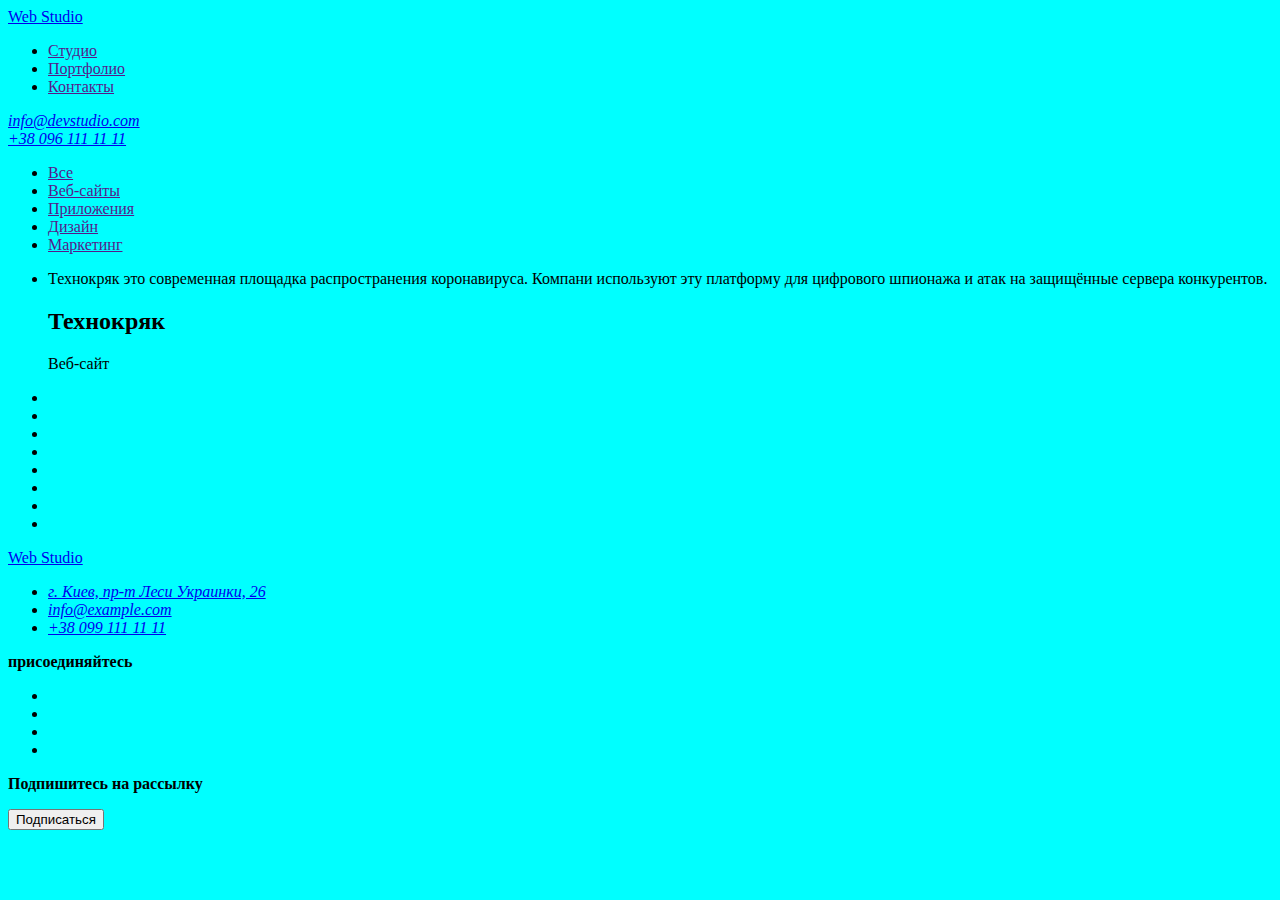
==== portfolio.html @ b470a35e "портфолио" ====
<!DOCTYPE html>
<html lang="ru">
<head>
    <meta charset="UTF-8">
    <meta name="viewport" content="width=<device-width>, initial-scale=1.0">
    <title>Портфолио</title>
<link rel="stylesheet" href="./css/style.css">
</head>
<body>

<header>
     <nav>
         <a href="./portfolio.html">Web Studio</a>
         <ul>
             <li><a href="">Студио</a></li>
             <li><a href="">Портфолио</a></li>
             <li><a href="">Контакты</a></li>
         </ul>
    </nav>

    <address><a href="mailto:info@devstudio.com">info@devstudio.com</a></address>
   <address><a href="tel:+380961111111">+38 096 111 11 11</a></address>
</header>

    <main>
        <h1 hidden> Hero</h1>
        <div>
             <ul>
                <li><a href="">Все</a></li>
                <li><a href="">Веб-сайты</a></li>
                <li><a href="">Приложения</a></li>
                <li><a href="">Дизайн</a></li>
                <li><a href="">Маркетинг</a></li>
             </ul>
        </div>
          
        <div>
        <ul>
            <li>
                <p>
                    Технокряк это современная площадка распространения коронавируса. Компани
                    используют эту платформу для цифрового шпионажа и атак на защищённые сервера
                    конкурентов.
                </p>
                <h2>Технокряк</h2>
                <p>Веб-сайт</p>
            </li>

            <li><a href=""></a></li>
            <li><a href=""></a></li>
            <li><a href=""></a></li>
            <li><a href=""></a></li>
            <li><a href=""></a></li>
            <li><a href=""></a></li>
            <li><a href=""></a></li>
            <li><a href=""></a></li>
        </ul>
    </div>
    </main>


    <!--Контакты-->
    <footer>
     <div> 
        <a href="./portfolio.html">Web Studio</a>

        <ul>
            <li>
                <address><a href="https://goo.gl/maps/Usz52RfGRD4PMUe16">г. Киев, пр-т Леси Украинки, 26</a></address>
            </li>
            <li>
                <address><a href="mailto:info@example.com">info@example.com</a></address>
            </li>
            <li>
                <address><a href="tel:+380991111111">+38 099 111 11 11</a></address>
            </li>
        </ul>
     </div>

     <div>
         <b>присоединяйтесь</b>
         <ul>
             <li><a href=""aria-label="иконка Инстаграм"></a></li>
             <li><a href=""aria-label="иконка Твиттер"></a></li>
             <li><a href=""aria-label="иконка Фейсбук"></a></li>
             <li><a href=""aria-label="иконка Линкедин"></a></li>
         </ul> 
         <b>Подпишитесь на рассылку</b>
         <p><button>Подписаться</button></p>
     </div>
        
    </footer>
</body>
</html>
---- css/style.css ----
body {
    background-color: aqua;
}
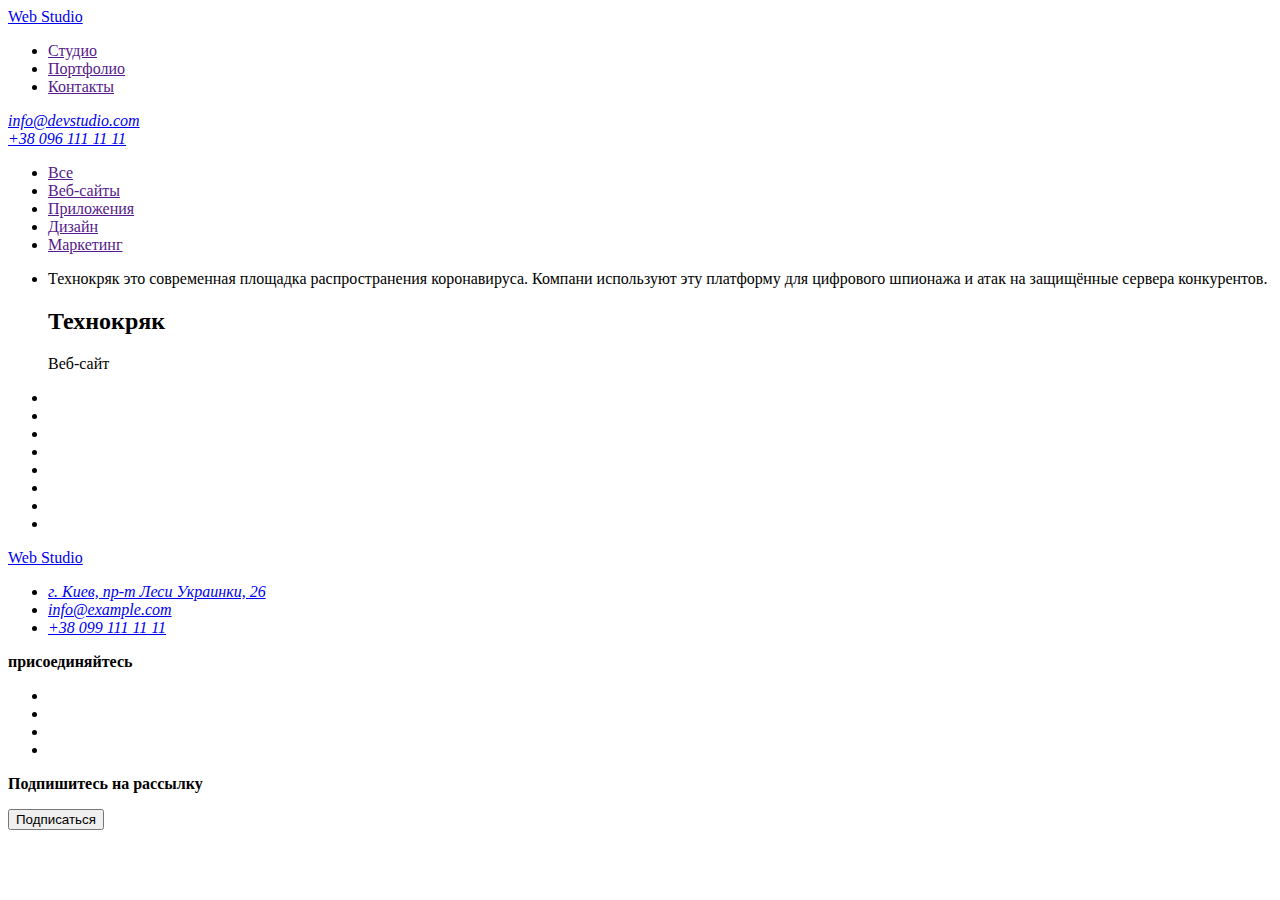
==== commit 312445f3: "ДЗ2 интекс+цвет" ====
--- a/portfolio.html
+++ b/portfolio.html
@@ -4,7 +4,6 @@
     <meta charset="UTF-8">
     <meta name="viewport" content="width=<device-width>, initial-scale=1.0">
     <title>Портфолио</title>
-<link rel="stylesheet" href="./css/style.css">
 </head>
 <body>
 
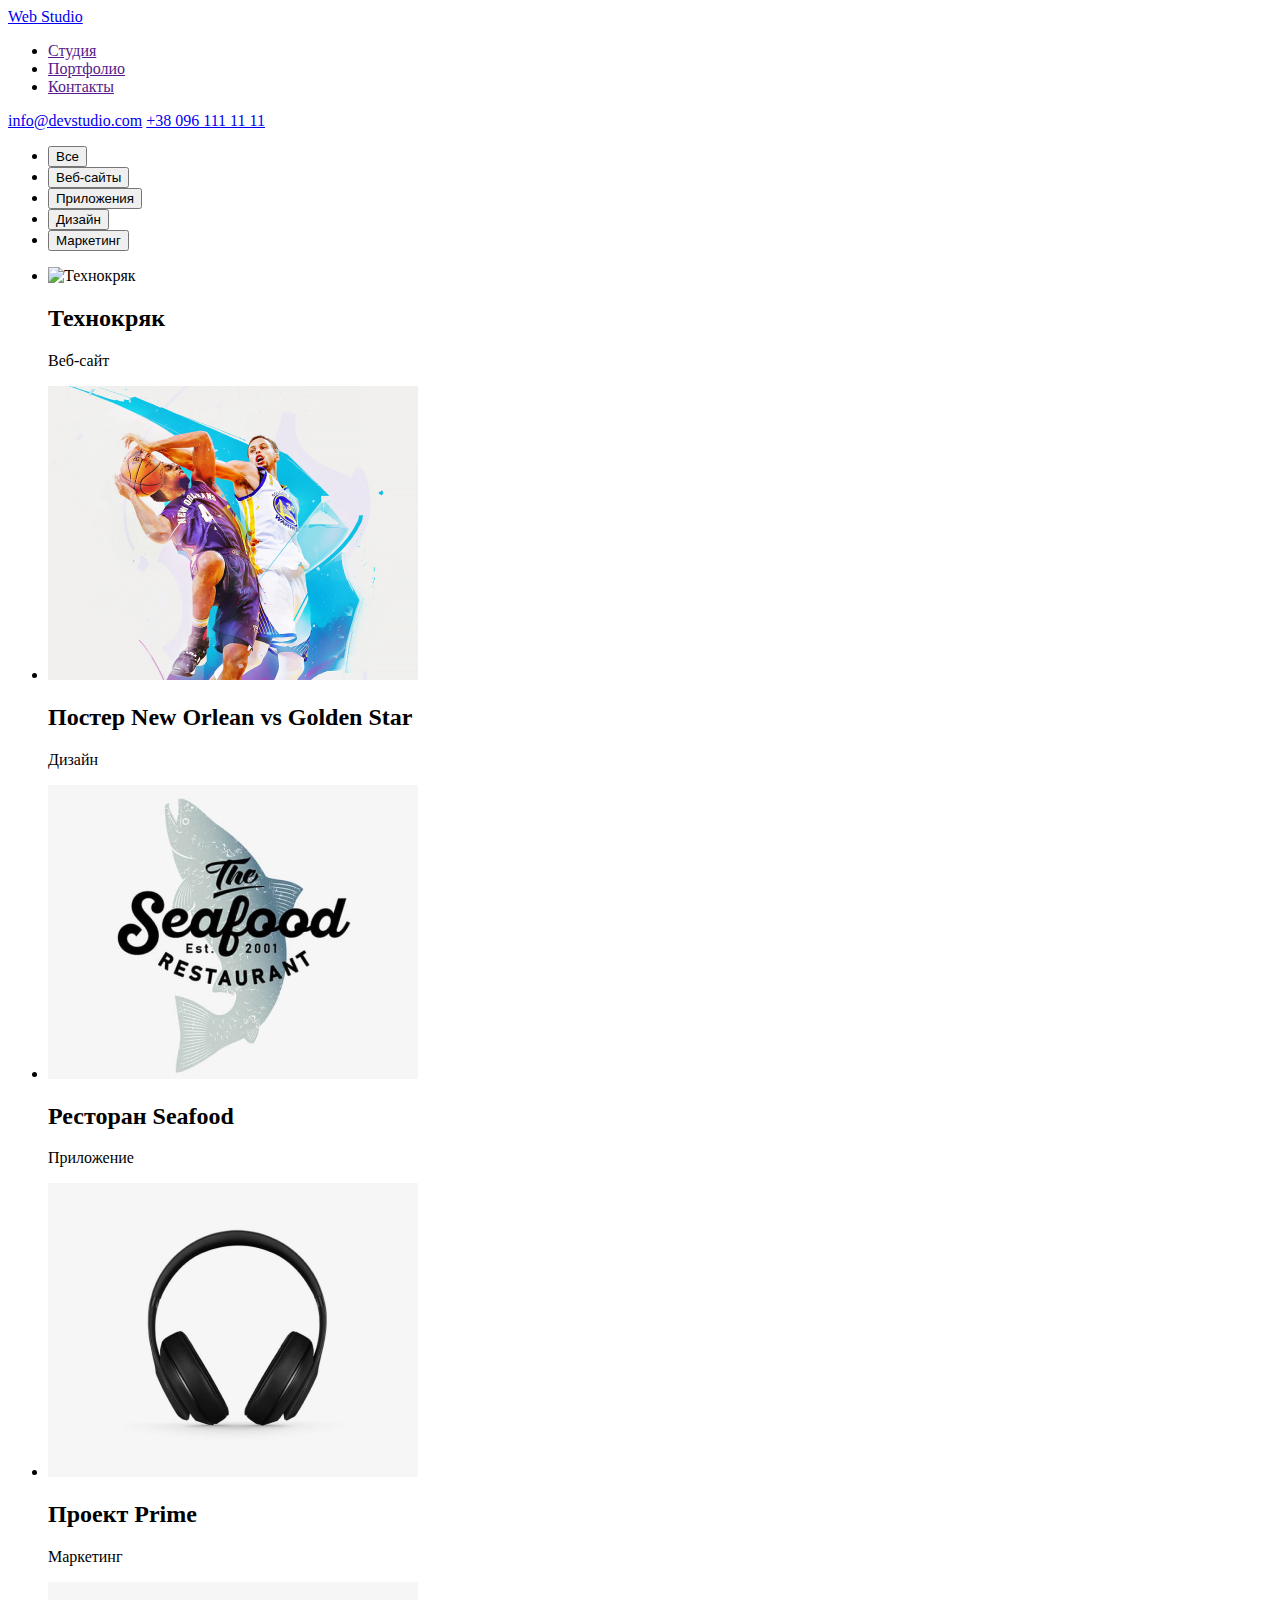
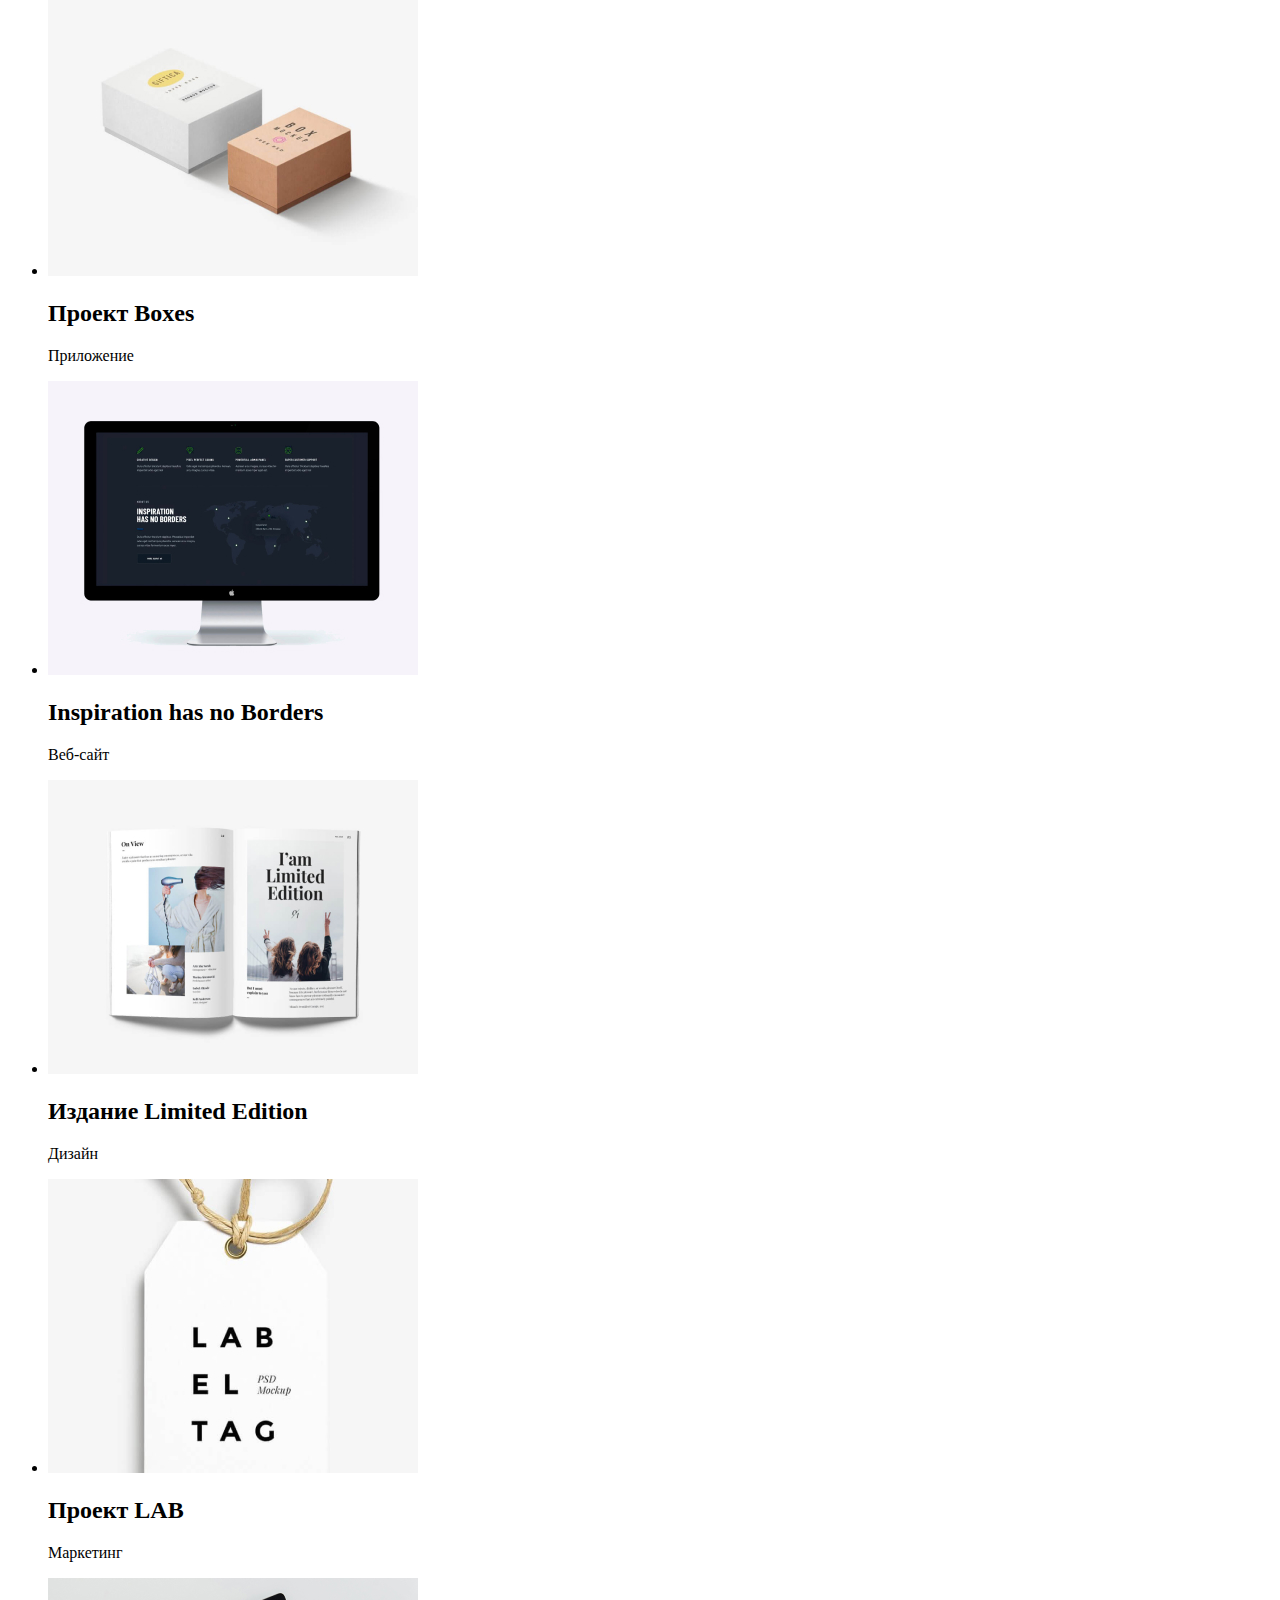
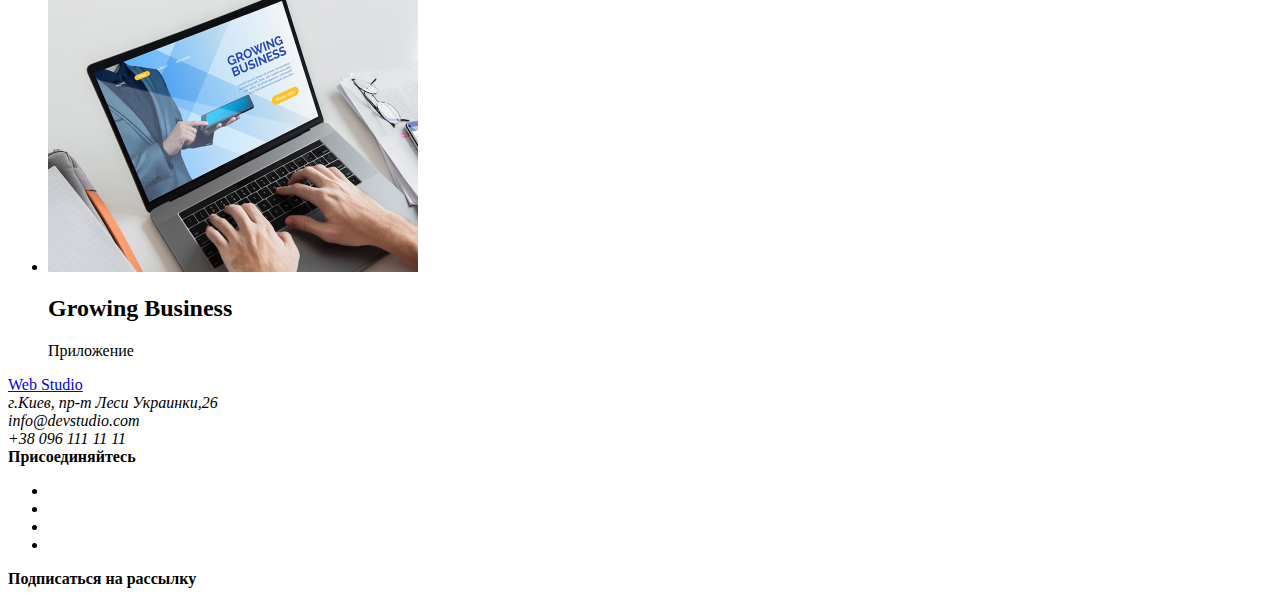
==== commit 9d53cb80: "hw2-portfolio-html" ====
--- a/portfolio.html
+++ b/portfolio.html
@@ -4,90 +4,130 @@
     <meta charset="UTF-8">
     <meta name="viewport" content="width=<device-width>, initial-scale=1.0">
     <title>Портфолио</title>
+    <link rel="stylesheet" href="../goit-markup-hw-02/css/style.css">
 </head>
-<body>
+<body class="page">
 
-<header>
-     <nav>
-         <a href="./portfolio.html">Web Studio</a>
-         <ul>
-             <li><a href="">Студио</a></li>
-             <li><a href="">Портфолио</a></li>
-             <li><a href="">Контакты</a></li>
+    <header>
+        <nav>
+         <a href="./index.html">Web Studio</a>
+         <ul class="site-nav list">
+            <li><a href=""class="link current">Студия</a></li>
+            <li><a href="">Портфолио</a></li>
+            <li><a href="">Контакты</a></li>
          </ul>
-    </nav>
-
-    <address><a href="mailto:info@devstudio.com">info@devstudio.com</a></address>
-   <address><a href="tel:+380961111111">+38 096 111 11 11</a></address>
-</header>
-
+        </nav>
+        
+        <div class="auth-nav list">
+                <a href="info@devstudio.com">info@devstudio.com</a>
+                    
+                <a href="+380961111111">+38 096 111 11 11</a>
+        </div>
+            
+                    
+    </header>
     <main>
         <h1 hidden> Hero</h1>
-        <div>
+
+       <!--Buttons-->
+        <section>
              <ul>
-                <li><a href="">Все</a></li>
-                <li><a href="">Веб-сайты</a></li>
-                <li><a href="">Приложения</a></li>
-                <li><a href="">Дизайн</a></li>
-                <li><a href="">Маркетинг</a></li>
-             </ul>
-        </div>
-          
-        <div>
-        <ul>
-            <li>
-                <p>
-                    Технокряк это современная площадка распространения коронавируса. Компани
-                    используют эту платформу для цифрового шпионажа и атак на защищённые сервера
-                    конкурентов.
-                </p>
-                <h2>Технокряк</h2>
-                <p>Веб-сайт</p>
-            </li>
-
-            <li><a href=""></a></li>
-            <li><a href=""></a></li>
-            <li><a href=""></a></li>
-            <li><a href=""></a></li>
-            <li><a href=""></a></li>
-            <li><a href=""></a></li>
-            <li><a href=""></a></li>
-            <li><a href=""></a></li>
-        </ul>
-    </div>
+                 <li><button ="">Все</button></li>
+                 <li><button ="">Веб-сайты</button></li>
+                 <li><button ="">Приложения</button></li>
+                 <li><button ="">Дизайн</button></li>
+                 <li><button ="">Маркетинг</button></li>
+            </ul>
+        </section>
+        
+        <!--Pictures-->
+        <section>
+            <ul>
+                <li>
+                    <img src="" alt="Технокряк">
+                    <h2>Технокряк</h2>
+                    <P>Веб-сайт</P>
+                </li>
+                <li>
+                    <img src="./image/poster.jpg" alt="Постер New Orlean vs Golden Star">
+                    <h2>Постер New Orlean vs Golden Star</h2>
+                    <P>Дизайн </P>
+                </li>
+                <li>
+                    <img src="./image/restoran.jpg" alt="Ресторан Seafood">
+                    <h2>Ресторан Seafood</h2>
+                    <P>Приложение</P>
+                </li>
+                <li>
+                    <img src="./image/project.jpg" alt="Проект Prime">
+                    <h2>Проект Prime</h2>
+                    <P>Маркетинг</P>
+                </li>
+                <li>
+                    <img src="./image/boxes.jpg" alt="Проект Boxes">
+                    <h2>Проект Boxes</h2>
+                    <P>Приложение</P>
+                </li>
+                <li>
+                    <img src="./image/screen.jpg" alt="Inspiration has no Borders">
+                    <h2>Inspiration has no Borders</h2>
+                    <P>Веб-сайт</P>
+                </li>
+                <li>
+                    <img src="./image/magazin.jpg" alt="Издание Limited Edition">
+                    <h2>Издание Limited Edition</h2>
+                    <P>Дизайн</P>
+                </li>
+                <li>
+                    <img src="./image/lab.jpg" alt="Проект LAB">
+                    <h2>Проект LAB</h2>
+                    <P> Маркетинг</P>
+                </li>
+                <li>
+                    <img src="./image/notebook.jpg" alt="Growing Business">
+                    <h2>Growing Business</h2>
+                    <P>Приложение</P>
+                </li>
+            </ul>
+     
+        </section>
     </main>
-
+        
 
     <!--Контакты-->
     <footer>
-     <div> 
-        <a href="./portfolio.html">Web Studio</a>
-
-        <ul>
-            <li>
-                <address><a href="https://goo.gl/maps/Usz52RfGRD4PMUe16">г. Киев, пр-т Леси Украинки, 26</a></address>
-            </li>
-            <li>
-                <address><a href="mailto:info@example.com">info@example.com</a></address>
-            </li>
-            <li>
-                <address><a href="tel:+380991111111">+38 099 111 11 11</a></address>
-            </li>
-        </ul>
-     </div>
-
-     <div>
-         <b>присоединяйтесь</b>
-         <ul>
-             <li><a href=""aria-label="иконка Инстаграм"></a></li>
-             <li><a href=""aria-label="иконка Твиттер"></a></li>
-             <li><a href=""aria-label="иконка Фейсбук"></a></li>
-             <li><a href=""aria-label="иконка Линкедин"></a></li>
-         </ul> 
-         <b>Подпишитесь на рассылку</b>
-         <p><button>Подписаться</button></p>
-     </div>
-        
-    </footer>
+        <div>  
+          <a href="./index.html">Web Studio</a>
+               <address>
+                 г.Киев, пр-т Леси Украинки,26 <br />
+                 info@devstudio.com <br />
+                 +38 096 111 11 11 
+               </address>
+        </div> 
+  
+       <div>
+          <b>Присоединяйтесь</b>
+           <ul>
+              <li> 
+                  <a href="" aria-label="Instagram"></a> 
+              </li>
+              <li> 
+                  <a href="" aria-label="Twitter icon"></a>
+              </li>
+              <li> 
+                  <a href="" aria-label="Facebook icon"></a>
+              </li>
+              <li> 
+                  <a href="" aria-label="Linkedyn icon"></a>
+              </li>
+           </ul>
+       </div>  
+       
+       <div>
+         <b class="button primery">Подписаться на рассылку</b> 
+       </div>
+  
+      </footer>
+      
 </body>
 </html>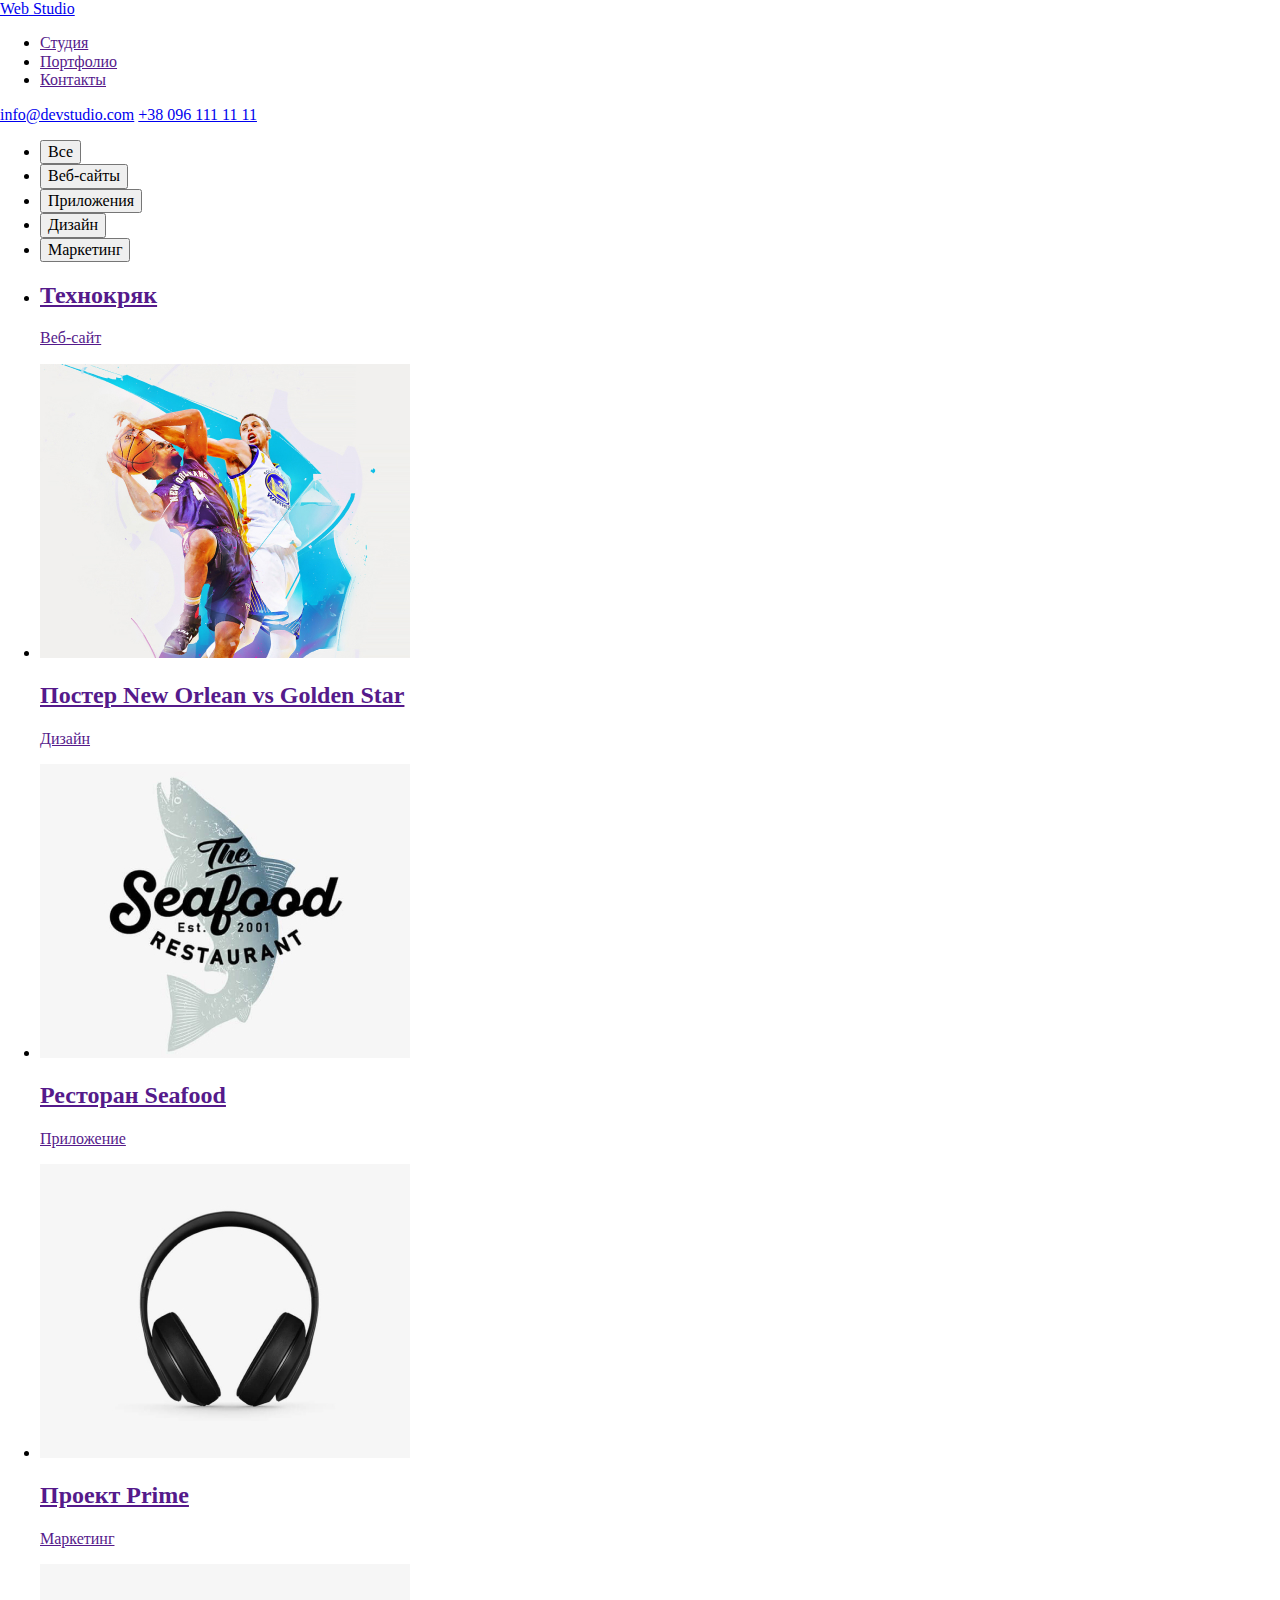
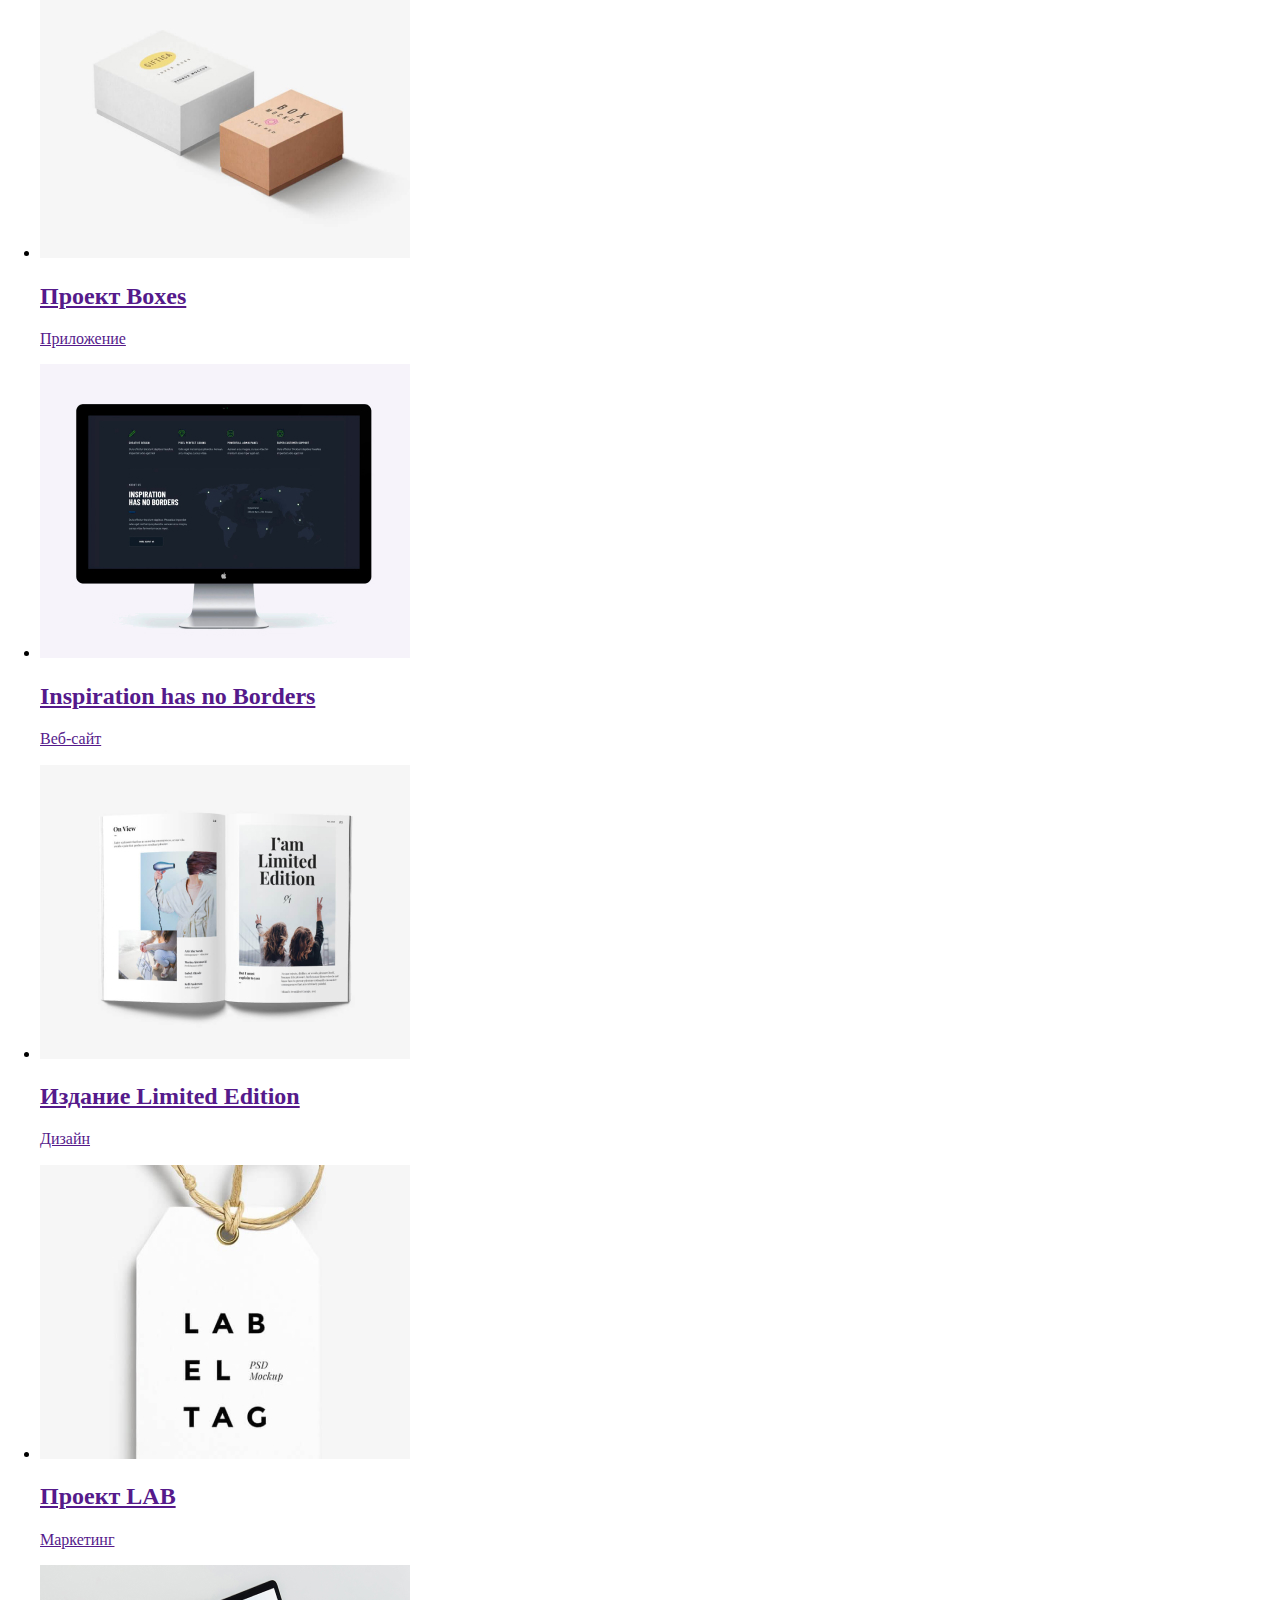
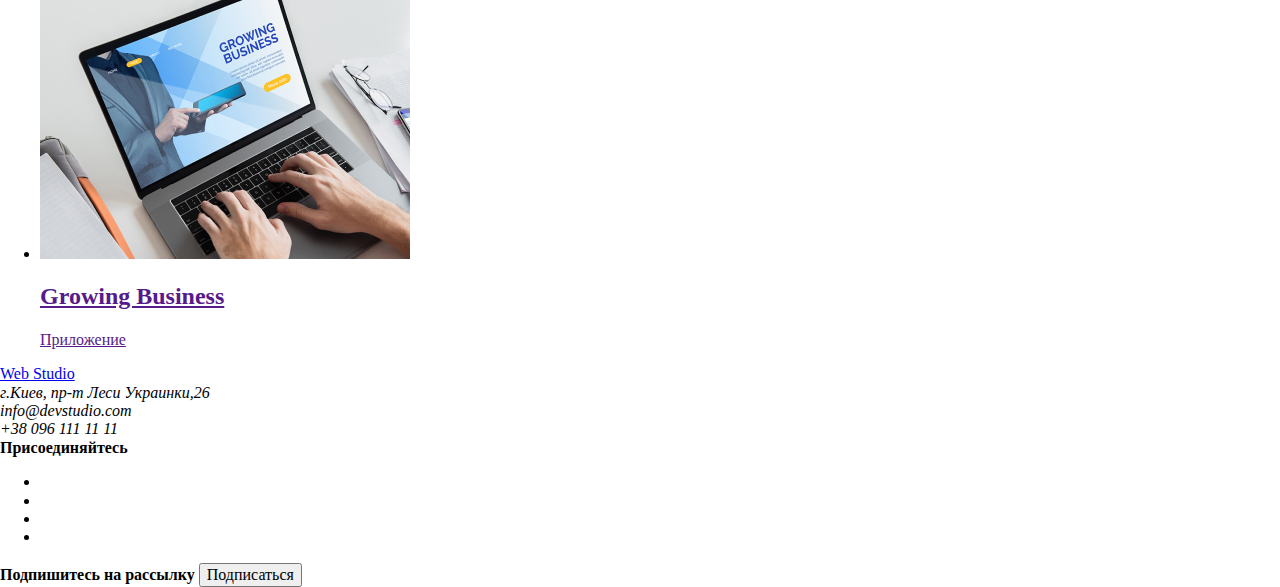
==== commit 9f46c204: "hw2 header html+css" ====
--- a/portfolio.html
+++ b/portfolio.html
@@ -1,92 +1,126 @@
 <!DOCTYPE html>
-<html lang="ru">
+<html lang="en">
 <head>
     <meta charset="UTF-8">
-    <meta name="viewport" content="width=<device-width>, initial-scale=1.0">
-    <title>Портфолио</title>
+    <meta name="viewport" content="width=device-width, initial-scale=1.0">
+    <title>Document</title>
+    <link href="https://fonts.googleapis.com/css2?family=Raleway:wght@700&family=Roboto:wght@500;700;900&display=swap" rel="stylesheet">
+    <link rel="stylesheet" href="./css/normalize.css">       
     <link rel="stylesheet" href="../goit-markup-hw-02/css/style.css">
 </head>
-<body class="page">
+<body>
 
-    <header>
-        <nav>
-         <a href="./index.html">Web Studio</a>
-         <ul class="site-nav list">
-            <li><a href=""class="link current">Студия</a></li>
-            <li><a href="">Портфолио</a></li>
-            <li><a href="">Контакты</a></li>
-         </ul>
-        </nav>
-        
-        <div class="auth-nav list">
-                <a href="info@devstudio.com">info@devstudio.com</a>
-                    
-                <a href="+380961111111">+38 096 111 11 11</a>
-        </div>
-            
-                    
-    </header>
+<!--HEADER-->
+<header class="header">
+    <nav class="navigation">
+    <a class="logo link" href="./index.html"><span class="web">Web</span> Studio</a>
+    <ul class="site-nav-list list">
+       <li class="site-nav-list-item">
+           <a class="site-nav-list-item-link link"href=""class="link current">Студия</a>
+       </li>
+       <li class="site-nav-list-item">
+           <a class="site-nav-list-item-link link" href="">Портфолио</a>
+       </li>
+       <li class="site-nav-list-item">
+           <a class="site-nav-list-item-link link" href="">Контакты</a>
+       </li>
+    </ul>
+    </nav>
+   
+   <div class="header-address">
+       <a class="header-address-mail link" href="info@devstudio.com">info@devstudio.com</a>
+       <a class="header-address-tel link" href="+380961111111">+38 096 111 11 11</a>
+   </div>
+</header>
+
+ <!--MAIN-->
     <main>
         <h1 hidden> Hero</h1>
 
-       <!--Buttons-->
+       <!--Наши работы-->
         <section>
-             <ul>
+             <ul class="list">
                  <li><button ="">Все</button></li>
                  <li><button ="">Веб-сайты</button></li>
                  <li><button ="">Приложения</button></li>
                  <li><button ="">Дизайн</button></li>
                  <li><button ="">Маркетинг</button></li>
             </ul>
-        </section>
+               
+        <!--Pictures-->
         
-        <!--Pictures-->
-        <section>
-            <ul>
+            <ul class="list">
                 <li>
-                    <img src="" alt="Технокряк">
-                    <h2>Технокряк</h2>
-                    <P>Веб-сайт</P>
+                    <a href="">
+                         <p hidden>Технокряк это современная площадка распространения коронавируса. Компании используют эту платформу для цифрового шпионажа и атак на защищённые сервера конкурентов.</p>
+                         <h2 class="section-title">Технокряк</h2>
+                         <P>Веб-сайт</P>
+                    </a>
+                  
+                </li>
+                <li> 
+                    <a href="">
+                         <img src="./image/poster.jpg" alt="Постер New Orlean vs Golden Star">
+                         <h2 class="section-title">Постер New Orlean vs Golden Star</h2>
+                         <P>Дизайн </P>
+                    </a>
+                    
                 </li>
                 <li>
-                    <img src="./image/poster.jpg" alt="Постер New Orlean vs Golden Star">
-                    <h2>Постер New Orlean vs Golden Star</h2>
-                    <P>Дизайн </P>
+                    <a href="">
+                         <img src="./image/restoran.jpg" alt="Ресторан Seafood">
+                         <h2 class="section-title">Ресторан Seafood</h2>
+                         <P>Приложение</P>
+                    </a>
+                  
+                </li>
+                <li> 
+                    <a href="">
+                         <img src="./image/project.jpg" alt="Проект Prime">
+                         <h2 class="section-title">Проект Prime</h2>
+                         <P>Маркетинг</P>
+                    </a>
+                    
                 </li>
                 <li>
-                    <img src="./image/restoran.jpg" alt="Ресторан Seafood">
-                    <h2>Ресторан Seafood</h2>
-                    <P>Приложение</P>
+                    <a href="">
+                         <img src="./image/boxes.jpg" alt="Проект Boxes">
+                         <h2 class="section-title">Проект Boxes</h2>
+                         <P>Приложение</P>
+                    </a>
+                   
                 </li>
                 <li>
-                    <img src="./image/project.jpg" alt="Проект Prime">
-                    <h2>Проект Prime</h2>
-                    <P>Маркетинг</P>
+                    <a href="">
+                         <img src="./image/screen.jpg" alt="Inspiration has no Borders">
+                         <h2 class="section-title">Inspiration has no Borders</h2>
+                         <P>Веб-сайт</P>
+                    </a>
+                    
                 </li>
                 <li>
-                    <img src="./image/boxes.jpg" alt="Проект Boxes">
-                    <h2>Проект Boxes</h2>
-                    <P>Приложение</P>
+                    <a href="">
+                         <img src="./image/magazin.jpg" alt="Издание Limited Edition">
+                         <h2 class="section-title">Издание Limited Edition</h2>
+                         <P>Дизайн</P>
+                    </a>
+                    
                 </li>
                 <li>
-                    <img src="./image/screen.jpg" alt="Inspiration has no Borders">
-                    <h2>Inspiration has no Borders</h2>
-                    <P>Веб-сайт</P>
+                    <a href="">
+                         <img src="./image/lab.jpg" alt="Проект LAB">
+                         <h2 class="section-title">Проект LAB</h2>
+                        <P> Маркетинг</P>
+                    </a>
+                    
                 </li>
                 <li>
-                    <img src="./image/magazin.jpg" alt="Издание Limited Edition">
-                    <h2>Издание Limited Edition</h2>
-                    <P>Дизайн</P>
-                </li>
-                <li>
-                    <img src="./image/lab.jpg" alt="Проект LAB">
-                    <h2>Проект LAB</h2>
-                    <P> Маркетинг</P>
-                </li>
-                <li>
-                    <img src="./image/notebook.jpg" alt="Growing Business">
-                    <h2>Growing Business</h2>
-                    <P>Приложение</P>
+                    <a href="">
+                         <img src="./image/notebook.jpg" alt="Growing Business">
+                         <h2 class="section-title">Growing Business</h2>
+                         <P>Приложение</P>
+                    </a>
+                    
                 </li>
             </ul>
      
@@ -97,37 +131,38 @@
     <!--Контакты-->
     <footer>
         <div>  
-          <a href="./index.html">Web Studio</a>
-               <address>
-                 г.Киев, пр-т Леси Украинки,26 <br />
-                 info@devstudio.com <br />
-                 +38 096 111 11 11 
-               </address>
-        </div> 
-  
-       <div>
-          <b>Присоединяйтесь</b>
-           <ul>
-              <li> 
-                  <a href="" aria-label="Instagram"></a> 
-              </li>
-              <li> 
-                  <a href="" aria-label="Twitter icon"></a>
-              </li>
-              <li> 
-                  <a href="" aria-label="Facebook icon"></a>
-              </li>
-              <li> 
-                  <a href="" aria-label="Linkedyn icon"></a>
-              </li>
-           </ul>
-       </div>  
-       
-       <div>
-         <b class="button primery">Подписаться на рассылку</b> 
-       </div>
-  
-      </footer>
+            <a href="./index.html">Web Studio</a>
+            <address>
+                <span class="title-secondary"> г.Киев, пр-т Леси Украинки,26<br /></span> 
+                <span class="contact">info@devstudio.com <br /></span> 
+                <span class="contact">+38 096 111 11 11</span> 
+            </address>
+        </div>
+         
+
+        <div>
+             <b class="title-secondary">Присоединяйтесь</b>
+             <ul>
+                <li> 
+                    <a href="" aria-label="Instagram"></a> 
+                </li>
+                <li> 
+                    <a href="" aria-label="Twitter icon"></a>
+                </li>
+                <li> 
+                    <a href="" aria-label="Facebook icon"></a>
+                </li>
+                <li> 
+                    <a href="" aria-label="Linkedyn icon"></a>
+                </li>
+            </ul>
+        </div>  
+     
+        <div>
+             <b class="title-secondary">Подпишитесь на рассылку</b> 
+             <button class="title-secondary">Подписаться</button>
+        </div>
+    </footer>
       
 </body>
 </html>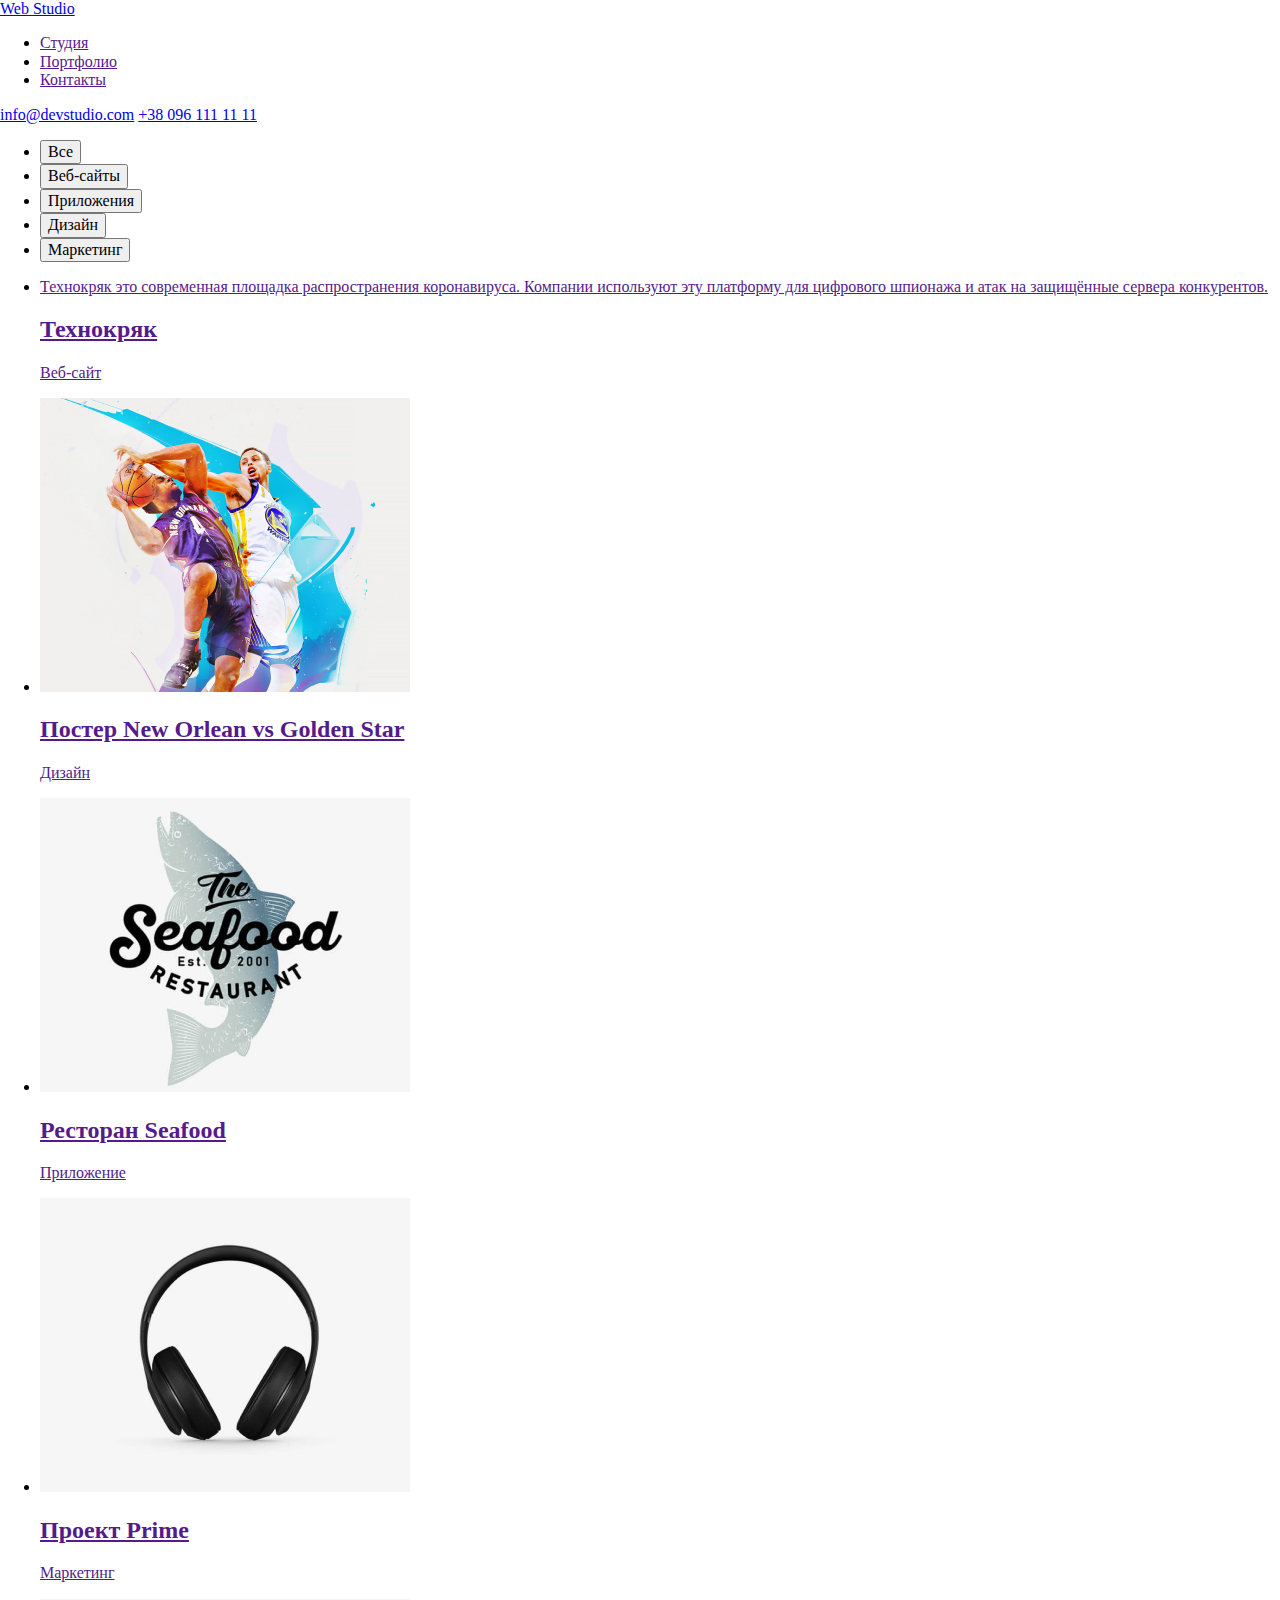
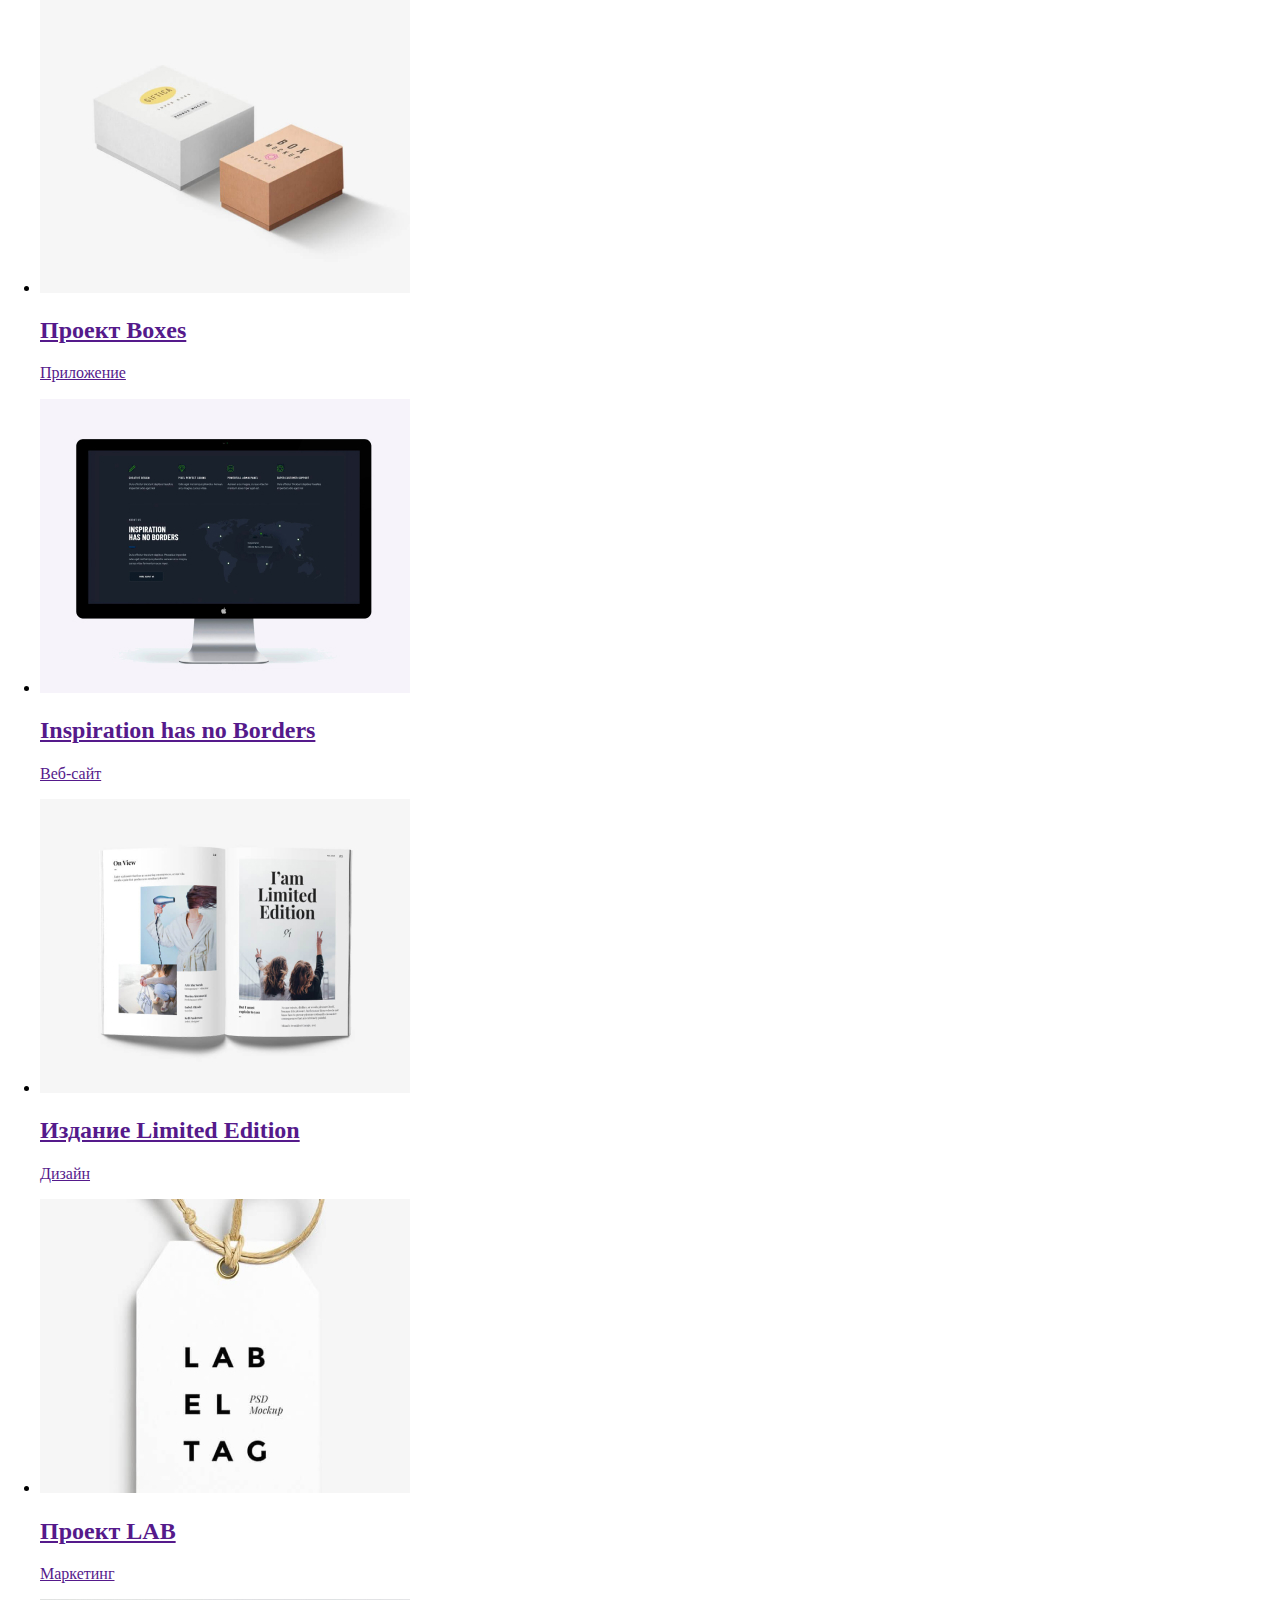
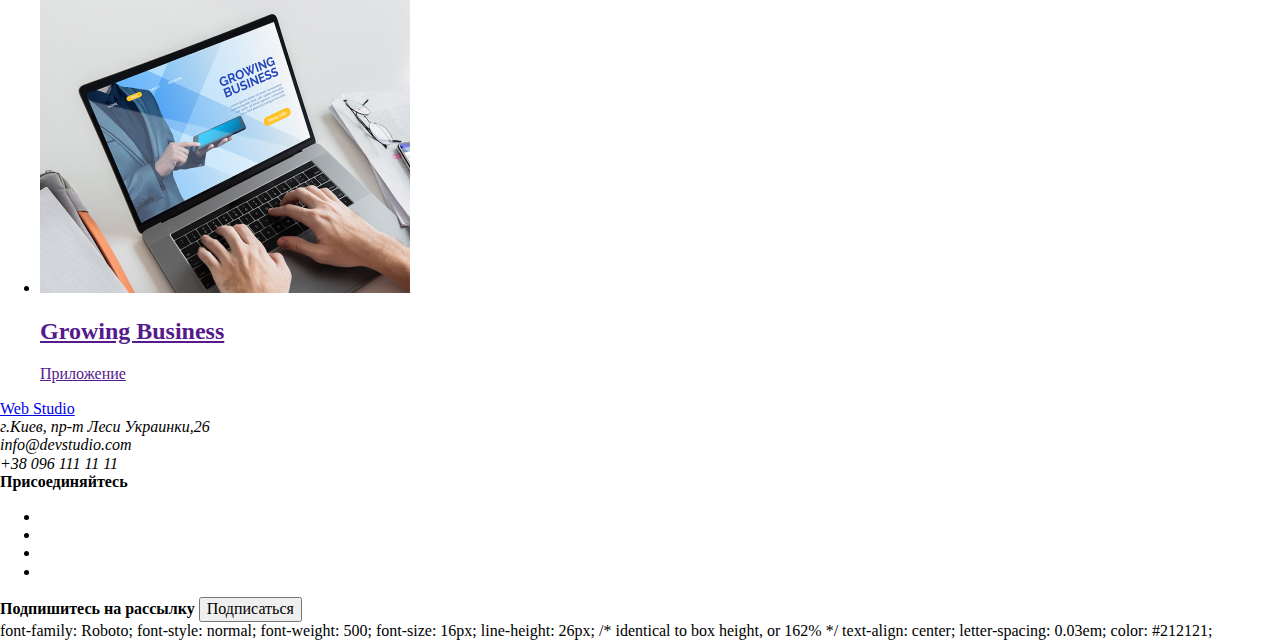
==== commit 20967fe9: "hw 2full" ====
--- a/portfolio.html
+++ b/portfolio.html
@@ -37,88 +37,88 @@
     <main>
         <h1 hidden> Hero</h1>
 
-       <!--Наши работы-->
-        <section>
-             <ul class="list">
-                 <li><button ="">Все</button></li>
-                 <li><button ="">Веб-сайты</button></li>
-                 <li><button ="">Приложения</button></li>
-                 <li><button ="">Дизайн</button></li>
-                 <li><button ="">Маркетинг</button></li>
+       <!--Our works-->
+        <section class="our-works" >
+             <ul class="our-works-list list">
+                 <li><button class="our-works-list-btn" ="">Все</button></li>
+                 <li><button class="our-works-list-btn"="">Веб-сайты</button></li>
+                 <li><button class="our-works-list-btn"="">Приложения</button></li>
+                 <li><button class="our-works-list-btn"="">Дизайн</button></li>
+                 <li><button class="our-works-list-btn"="">Маркетинг</button></li>
             </ul>
                
         <!--Pictures-->
         
-            <ul class="list">
-                <li>
-                    <a href="">
-                         <p hidden>Технокряк это современная площадка распространения коронавируса. Компании используют эту платформу для цифрового шпионажа и атак на защищённые сервера конкурентов.</p>
-                         <h2 class="section-title">Технокряк</h2>
-                         <P>Веб-сайт</P>
+            <ul class="pictures list ">
+                <li class="pictures-items">
+                    <a class="pictures-items-link link" href="">
+                         <p>Технокряк это современная площадка распространения коронавируса. Компании используют эту платформу для цифрового шпионажа и атак на защищённые сервера конкурентов.</p>
+                         <h2 class="pictures-items-link-title">Технокряк</h2>
+                         <P class="pictures-items-link-position">Веб-сайт</P>
                     </a>
                   
                 </li>
                 <li> 
-                    <a href="">
+                    <a class="pictures-items-link link" href="">
                          <img src="./image/poster.jpg" alt="Постер New Orlean vs Golden Star">
-                         <h2 class="section-title">Постер New Orlean vs Golden Star</h2>
-                         <P>Дизайн </P>
+                         <h2 class="pictures-items-link-title">Постер New Orlean vs Golden Star</h2>
+                         <P class="pictures-items-link-position">Дизайн </P>
                     </a>
                     
                 </li>
                 <li>
-                    <a href="">
+                    <a class="pictures-items-link link" href="">
                          <img src="./image/restoran.jpg" alt="Ресторан Seafood">
-                         <h2 class="section-title">Ресторан Seafood</h2>
-                         <P>Приложение</P>
+                         <h2 class="pictures-items-link-title">Ресторан Seafood</h2>
+                         <P class="pictures-items-link-position">Приложение</P>
                     </a>
                   
                 </li>
                 <li> 
-                    <a href="">
+                    <a class="pictures-items-link link" href="">
                          <img src="./image/project.jpg" alt="Проект Prime">
-                         <h2 class="section-title">Проект Prime</h2>
-                         <P>Маркетинг</P>
+                         <h2 class="pictures-items-link-title">Проект Prime</h2>
+                         <P class="pictures-items-link-position">Маркетинг</P>
                     </a>
                     
                 </li>
                 <li>
-                    <a href="">
+                    <a class="pictures-items-link link" href="">
                          <img src="./image/boxes.jpg" alt="Проект Boxes">
-                         <h2 class="section-title">Проект Boxes</h2>
-                         <P>Приложение</P>
+                         <h2 class="pictures-items-link-title">Проект Boxes</h2>
+                         <P class="pictures-items-link-position">Приложение</P>
                     </a>
                    
                 </li>
                 <li>
-                    <a href="">
+                    <a class="pictures-items-link link" href="">
                          <img src="./image/screen.jpg" alt="Inspiration has no Borders">
-                         <h2 class="section-title">Inspiration has no Borders</h2>
-                         <P>Веб-сайт</P>
+                         <h2 class="pictures-items-link-title">Inspiration has no Borders</h2>
+                         <P class="pictures-items-link-position">Веб-сайт</P>
                     </a>
                     
                 </li>
                 <li>
-                    <a href="">
+                    <a class="pictures-items-link link" href="">
                          <img src="./image/magazin.jpg" alt="Издание Limited Edition">
-                         <h2 class="section-title">Издание Limited Edition</h2>
-                         <P>Дизайн</P>
+                         <h2 class="pictures-items-link-title">Издание Limited Edition</h2>
+                         <P class="pictures-items-link-position">Дизайн</P>
                     </a>
                     
                 </li>
                 <li>
-                    <a href="">
+                    <a class="pictures-items-link link" href="">
                          <img src="./image/lab.jpg" alt="Проект LAB">
-                         <h2 class="section-title">Проект LAB</h2>
-                        <P> Маркетинг</P>
+                         <h2 class="pictures-items-link-title">Проект LAB</h2>
+                        <P class="pictures-items-link-position"> Маркетинг</P>
                     </a>
                     
                 </li>
                 <li>
-                    <a href="">
+                    <a class="pictures-items-link link" href="">
                          <img src="./image/notebook.jpg" alt="Growing Business">
-                         <h2 class="section-title">Growing Business</h2>
-                         <P>Приложение</P>
+                         <h2 class="pictures-items-link-title">Growing Business</h2>
+                         <P class="pictures-items-link-position">Приложение</P>
                     </a>
                     
                 </li>
@@ -131,17 +131,18 @@
     <!--Контакты-->
     <footer>
         <div>  
-            <a href="./index.html">Web Studio</a>
-            <address>
-                <span class="title-secondary"> г.Киев, пр-т Леси Украинки,26<br /></span> 
-                <span class="contact">info@devstudio.com <br /></span> 
-                <span class="contact">+38 096 111 11 11</span> 
+            <a class="logo link" href="./index.html">
+            <span class="web">Web</span> <span class="studio">Studio</span></a>
+            <address class="contacts-footer">
+                <span class="contact-address-f"> г.Киев, пр-т Леси Украинки,26<br /></span> 
+                <span class="contact-mail-f">info@devstudio.com <br /></span> 
+                <span class="contact-tel-f">+38 096 111 11 11</span> 
             </address>
         </div>
          
 
         <div>
-             <b class="title-secondary">Присоединяйтесь</b>
+             <b class="contacts-join-f">Присоединяйтесь</b>
              <ul>
                 <li> 
                     <a href="" aria-label="Instagram"></a> 
@@ -159,10 +160,24 @@
         </div>  
      
         <div>
-             <b class="title-secondary">Подпишитесь на рассылку</b> 
-             <button class="title-secondary">Подписаться</button>
+             <b class="contact-subscribe-f">Подпишитесь на рассылку</b> 
+             <button class="contact-subscribe-btn-f">Подписаться</button>
         </div>
     </footer>
       
 </body>
-</html>+</html>
+
+
+
+font-family: Roboto;
+font-style: normal;
+font-weight: 500;
+font-size: 16px;
+line-height: 26px;
+/* identical to box height, or 162% */
+
+text-align: center;
+letter-spacing: 0.03em;
+
+color: #212121;